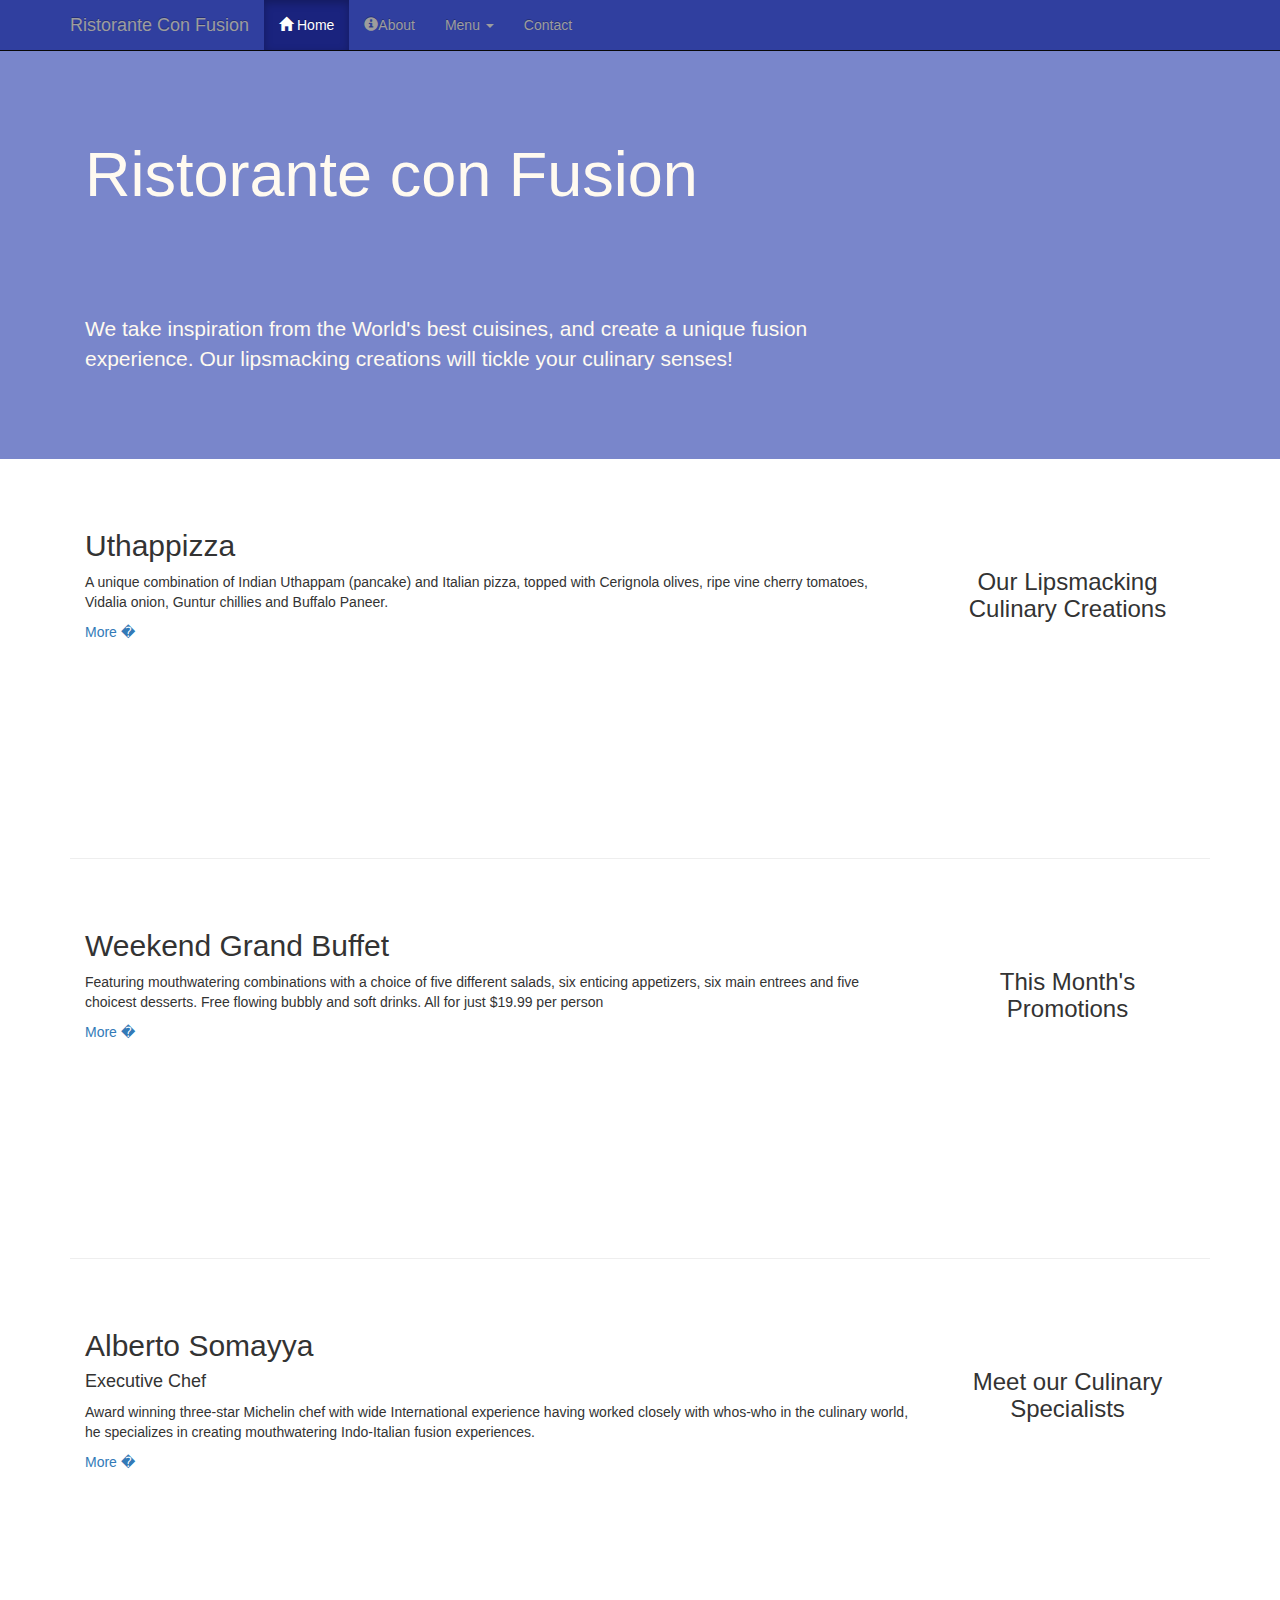
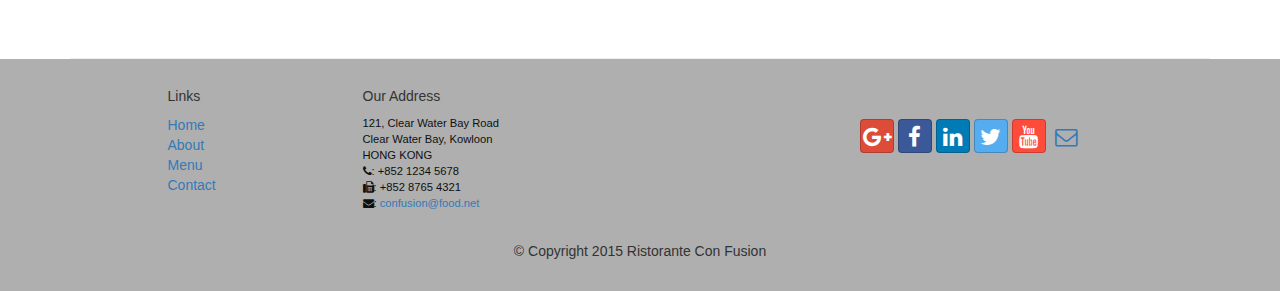
==== conFunsion week 3/index.html @ b26ae819 "Week 3" ====
<!DOCTYPE html>
<!-- saved from url=(0077)https://d396qusza40orc.cloudfront.net/phoenixassets/web-frameworks/index.html -->
<html lang="en">
<head>
    <meta charset="utf-8">
    <meta http-equiv="X-UA-Compatible" content="IE=edge">
    <meta name="viewport" content="width=device-width, initial-scale=1">
    <title>Ristorante Con Fusion</title>
    <link href="css/bootstrap.min.css" rel="stylesheet" >
    <link href="css/bootstrap-theme.min.css" rel="stylesheet" >
    <link href="css/mystyles.css" rel="stylesheet">
    <link href="css/font-awesome.min.css" rel="stylesheet">
    <link href="css/bootstrap-social.css" rel="stylesheet">
</head>

<body>
   <nav class="navbar navbar-inverse navbar-fixed-top" role="navigation">
            <div class="container">
                  <div class="navbar-header">
                        <button type="button" class="navbar-toggle collapsed" data-toggle="collapse" data-target="#navbar" aria-expanded="false" aria-controls="navbar">
                            <span class="sr-only">Toggle navigation</span>
                            <span class="icon-bar"></span>
                            <span class="icon-bar"></span>
                            <span class="icon-bar"></span>
                        </button>
                        <a class="navbar-brand" href="index.html">Ristorante Con Fusion</a>
                    </div>
                <div id="navbar" class="navbar-collapse collapse">
                    <ul class="nav navbar-nav">
                        <li class="active"><a href="index.html"><span class="glyphicon glyphicon-home"
                         aria-hidden="true"></span> Home</a></li>
                        <li><a href="aboutus.html"><span class="glyphicon glyphicon-info-sign"
                         aria-hidden="true"></span>About</a></li>
                        <li class="dropdown">
                        <a href="#" class="dropdown-toggle" data-toggle="dropdown"
                         role="button" aria-haspopup="true" aria-expanded="false">
                         Menu <span class="caret"></span></a>
                        <ul class="dropdown-menu">
                            <li><a href="#">Appetizers</a></li>
                            <li><a href="#">Main Courses</a></li>
                            <li><a href="#">Desserts</a></li>
                            <li><a href="#">Drinks</a></li>
                            <li role="separator" class="divider"></li>
                            <li class="dropdown-header">Specials</li>
                            <li><a href="#">Lunch Buffet</a></li>
                            <li><a href="#">Weekend Brunch</a></li>
                        </ul>
                     </li>
                        <li><a href="contactus.html">Contact</a></li>
                    </ul>

                </div>

            </div>
        </nav>  

    <header class="jumbotron">

        <!-- Main component for a primary marketing message or call to action -->

        <div class="container">
            <div class="row row-header">
                <div class="col-xs-12 col-sm-8">
                    <h1>Ristorante con Fusion</h1>
                    <p style="padding:40px;"></p>
                    <p>We take inspiration from the World's best cuisines, and create a unique fusion experience. Our lipsmacking creations will tickle your culinary senses!</p>
                </div>
                <div class="col-xs-12 col-sm-4">
                </div>
            </div>
        </div>
    </header>

    <div class="container">
        <div class="row row-content">
            <div class="col-xs-12 col-sm-3 col-sm-push-9">
                <p style="padding:20px;"></p>
                <h3 align="center">Our Lipsmacking Culinary Creations</h3>
            </div>
            <div class="col-xs-12 col-sm-9 col-sm-pull-3">
                <h2>Uthappizza</h2>
                <p>A unique combination of Indian Uthappam (pancake) and Italian pizza, topped with Cerignola olives, ripe vine cherry tomatoes, Vidalia onion, Guntur chillies and Buffalo Paneer.</p>
                <p><a href="https://d396qusza40orc.cloudfront.net/phoenixassets/web-frameworks/index.html#">More �</a></p>
            </div>
        </div>


        <div class="row row-content">
            <div class="col-xs-12 col-sm-3 col-sm-push-9">
                <p style="padding:20px;"></p>
                <h3 align="center">This Month's Promotions</h3>
            </div>
            <div class="col-xs-12 col-sm-9 col-sm-pull-3">
                <h2>Weekend Grand Buffet</h2>
                <p>Featuring mouthwatering combinations with a choice of five different salads, six enticing appetizers, six main entrees and five choicest desserts. Free flowing bubbly and soft drinks. All for just $19.99 per person </p>
                <p><a href="https://d396qusza40orc.cloudfront.net/phoenixassets/web-frameworks/index.html#">More �</a></p>
            </div>
        </div>

        <div class="row row-content">
            <div class="col-xs-12 col-sm-3 col-sm-push-9">
                <p style="padding:20px;"></p>
                <h3 align="center">Meet our Culinary Specialists</h3>
            </div>
            <div class="col-xs-12 col-sm-9 col-sm-pull-3">
                <h2>Alberto Somayya</h2>
                <h4>Executive Chef</h4>
                <p>Award winning three-star Michelin chef with wide International experience having worked closely with whos-who in the culinary world, he specializes in creating mouthwatering Indo-Italian fusion experiences. </p>
                <p><a href="https://d396qusza40orc.cloudfront.net/phoenixassets/web-frameworks/index.html#">More �</a></p>
            </div>
        </div>
    </div>
  
    <footer class="row-footer">
        <div class="container">
            <div class="row">             
                <div class="col-xs-5 col-xs-offset-1 col-sm-2 col-sm-offset-1">
                    <h5>Links</h5>
                    <ul class="list-unstyled">
                        <li><a href="https://d396qusza40orc.cloudfront.net/phoenixassets/web-frameworks/index.html#">Home</a></li>
                        <li><a href="https://d396qusza40orc.cloudfront.net/phoenixassets/web-frameworks/index.html#">About</a></li>
                        <li><a href="https://d396qusza40orc.cloudfront.net/phoenixassets/web-frameworks/index.html#">Menu</a></li>
                        <li><a href="https://d396qusza40orc.cloudfront.net/phoenixassets/web-frameworks/index.html#">Contact</a></li>
                    </ul>
                </div>
                <div class="col-xs-6 col-sm-5">
                    <h5>Our Address</h5>
                    <address>
		              121, Clear Water Bay Road<br>
		              Clear Water Bay, Kowloon<br>
		              HONG KONG<br>
                      <i class="fa fa-phone"></i>: +852 1234 5678<br>
                      <i class="fa fa-fax"></i>: +852 8765 4321<br>
                      <i class="fa fa-envelope"></i>: 
                                 <a href="mailto:confusion@food.net">confusion@food.net</a>
		           </address>
                </div>
                <div class="col-xs-12 col-sm-4">
                    <div class="nav navbar-nav" style="padding: 40px 10px;">
                        <a class="btn btn-social-icon btn-google-plus" href="http://google.com/+"><i class="fa fa-google-plus"></i></a>
                        <a class="btn btn-social-icon btn-facebook" href="http://www.facebook.com/profile.php?id="><i class="fa fa-facebook"></i></a>
                        <a class="btn btn-social-icon btn-linkedin" href="http://www.linkedin.com/in/"><i class="fa fa-linkedin"></i></a>
                        <a class="btn btn-social-icon btn-twitter" href="http://twitter.com/"><i class="fa fa-twitter"></i></a>
                        <a class="btn btn-social-icon btn-youtube" href="http://youtube.com/"><i class="fa fa-youtube"></i></a>
                        <a class="btn btn-social-icon" href="mailto:"><i class="fa fa-envelope-o"></i></a>
                    </div>
                </div>
                <div class="col-xs-12">
                    <p style="padding:10px;"></p>
                    <p align="center">© Copyright 2015 Ristorante Con Fusion</p>
                </div>
            </div>
        </div>
    </footer>

    <script src="https://ajax.googleapis.com/ajax/libs/jquery/1.11.3/jquery.min.js"></script>
    <script src="js/bootstrap.min.js"></script>
</body></html>
---- conFunsion week 3/css/mystyles.css ----
.row-header{
    margin:0px auto;
    padding:0px auto;
}

.row-content {
    margin:0px auto;
    padding: 50px 0px 50px 0px;
    border-bottom: 1px ridge;
    min-height:400px;
}

.row-footer{
    background-color: #AfAfAf;
    margin:0px auto;
    padding: 20px 0px 20px 0px;
}

.jumbotron {
    padding:70px 30px 70px 30px;
    margin:0px auto;
    background: #7986CB ;
    color:floralwhite;
}

address{
    font-size:80%;
    margin:0px;
    color:#0f0f0f;
}



body{
    padding:50px 0px 0px 0px;
    z-index:0;
}

.navbar-inverse {
     background: #303F9F;
}

.navbar-inverse .navbar-nav > .active > a,
.navbar-inverse .navbar-nav > .active > a:hover,
.navbar-inverse .navbar-nav > .active > a:focus {
    color: #fff;
    background: #1A237E;
}

.navbar-inverse .navbar-nav > .open > a,
 .navbar-inverse .navbar-nav > .open > a:hover,
 .navbar-inverse .navbar-nav > .open > a:focus {
    color: #fff;
    background: #1A237E;
}

.navbar-inverse .navbar-nav .open .dropdown-menu> li> a,
.navbar-inverse .navbar-nav .open .dropdown-menu {
    background-color: #303F9F;
    color:#eeeeee;
}

.navbar-inverse .navbar-nav .open .dropdown-menu> li> a:hover {
    color:#000000;
}
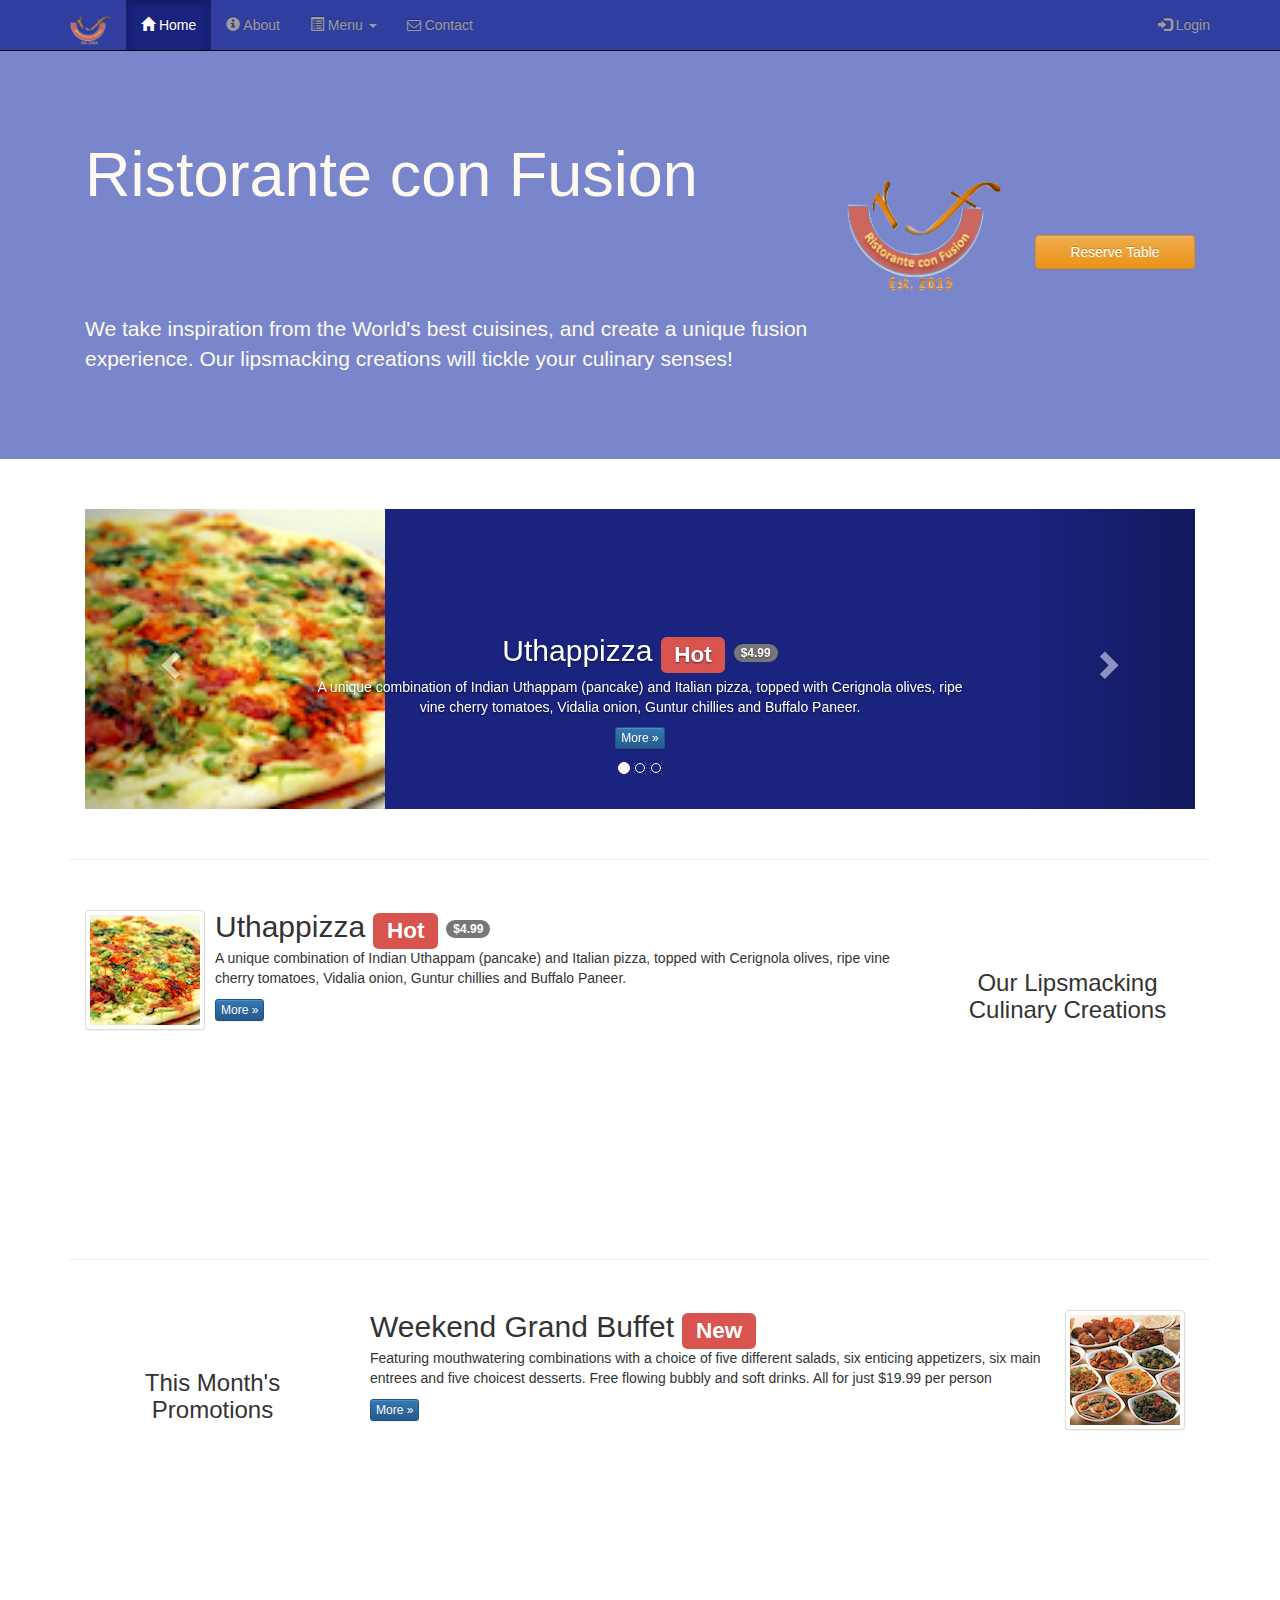
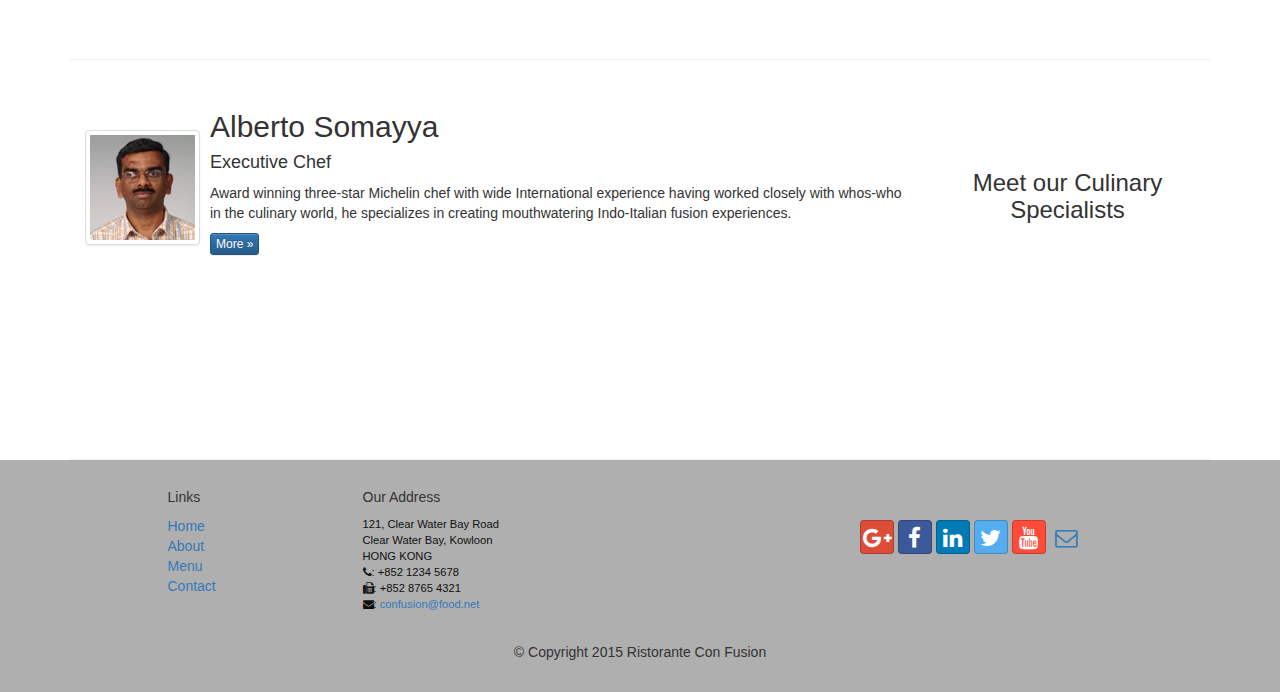
==== commit c9d02939: "week 3" ====
--- a/conFunsion week 3/index.html
+++ b/conFunsion week 3/index.html
@@ -1,3 +1,4 @@
+
 <!DOCTYPE html>
 <!-- saved from url=(0077)https://d396qusza40orc.cloudfront.net/phoenixassets/web-frameworks/index.html -->
 <html lang="en">
@@ -23,17 +24,17 @@
                             <span class="icon-bar"></span>
                             <span class="icon-bar"></span>
                         </button>
-                        <a class="navbar-brand" href="index.html">Ristorante Con Fusion</a>
+                        <a class="navbar-brand" href="index.html"><img src="img/logo.png" height=30 width=41></a>
                     </div>
                 <div id="navbar" class="navbar-collapse collapse">
                     <ul class="nav navbar-nav">
                         <li class="active"><a href="index.html"><span class="glyphicon glyphicon-home"
                          aria-hidden="true"></span> Home</a></li>
                         <li><a href="aboutus.html"><span class="glyphicon glyphicon-info-sign"
-                         aria-hidden="true"></span>About</a></li>
+                         aria-hidden="true"></span> About</a></li>
                         <li class="dropdown">
                         <a href="#" class="dropdown-toggle" data-toggle="dropdown"
-                         role="button" aria-haspopup="true" aria-expanded="false">
+                         role="button" aria-haspopup="true" aria-expanded="false"><span class="glyphicon glyphicon-list-alt"></span>
                          Menu <span class="caret"></span></a>
                         <ul class="dropdown-menu">
                             <li><a href="#">Appetizers</a></li>
@@ -46,14 +47,116 @@
                             <li><a href="#">Weekend Brunch</a></li>
                         </ul>
                      </li>
-                        <li><a href="contactus.html">Contact</a></li>
+                        <li><a href="contactus.html"><i class="fa fa-envelope-o"></i> Contact</a></li>
                     </ul>
-
-                </div>
-
-            </div>
-        </nav>  
-
+                    <ul class="nav navbar-nav navbar-right">
+                        <li><a data-toggle="modal" data-target="#loginModal">
+                        <span class="glyphicon glyphicon-log-in"></span> Login</a>
+                        </li>
+                    </ul>
+             </div>
+        </div>
+    </nav>
+    <div id="loginModal" class="modal fade" role="dialog">
+        <div class="modal-dialog">
+            <!-- Modal content-->
+            <div class="modal-content">
+                <div class="modal-header">
+                    <button type="button" class="close" data-dismiss="modal">&times;</button>
+                    <h4 class="modal-title">Login </h4>
+                </div>
+                <div class="modal-body">
+                    <form class="form-inline">
+                        <div class="form-group">
+                            <label class="sr-only" for="email">Email address</label> 
+                            <input type="email" class="form-control input-sm" placeholder="email">
+                        </div>
+                        <div class="form-group"> 
+                            <label class="sr-only" for="password">Password</label>
+                            <input type="password" class="form-control input-sm" placeholder="password">
+                        </div>
+                            <div class="checkbox"> <label><input type="checkbox"> Remember me</label></div>
+                            <button type="submit" class="btn btn-info">Sign in</button>
+                            <button type="button" class="btn btn-default btn-sm" data-dismiss="modal">Cancel</button>
+                        
+                    </form>
+                </div>
+            </div>
+        </div>
+    </div> 
+     <!-- Week 3 Assignment Task2 -->
+        <div id="form_reservation" class="modal fade" role="dialog">
+            <div class="modal-dialog">
+            <!-- Modal content-->
+                <div class="modal-content">
+                    <div class="modal-header">
+                        <button type="button" class="close" data-dismiss="modal">&times;</button>
+                        <h3 class="modal-title">Reserve a Table </h3>
+                    </div>
+                    <div class="modal-body">
+                        <form class="form-inline">
+                            <div class="row">
+                                <div class="col-xs-12 col-sm-1 " >
+                                    <label>Number of Guests</label>
+                                </div>
+                                <div class="form-group col-xs-12 col-sm-11 col-sm-push-1">
+                                    <div class="radio form-inline">
+                                        <label class="radio-inline"><input type="radio" values"1" name="gueses"> 1 </input></label>
+                                        <label class="radio-inline"><input type="radio" values"2" name="gueses"> 2 </input></label>
+                                        <label class="radio-inline"><input type="radio" values"3" name="gueses"> 3 </input></label>
+                                        <label class="radio-inline"><input type="radio" values"4" name="gueses"> 4 </input></label>
+                                        <label class="radio-inline"><input type="radio" values"5" name="gueses"> 5 </input></label>
+                                        <label class="radio-inline"><input type="radio" values"6" name="gueses"> 6 </input></label>
+                                    </div>
+                                </div>
+                            </div>
+                            <div class="row">
+                                <div class="col-xs-12 col-sm-1">
+                                    <h5><strong>Section</strong></h5>  
+                                </div> 
+                              <!-- Week 3 Assignment Task4 -->
+                                <div class=" btn-group col-xs-12 col-sm-10 col-sm-push-1" data-toggle="buttons">
+                                    <label class="btn btn-success btn-sm active"><input type="radio" name="options" id="option1" autocomplete="off" checked>Non-smoking</label>
+                                    <label class="btn btn-danger btn-sm"><input type="radio" name="options" id="option1" autocomplete="off">Smoking</label>
+                                </div>     
+                            </div>
+                            <div class="row">
+                                <div class="col-xs-12 col-sm-1">
+                                    <label > Date and Time</label> 
+                                </div>
+                                <div class="col-xs-12 col-sm-5 col-sm-push-1">
+                                    <div class="input-group has-feedback form-inline">
+                                            <input type="date" name="date"  class="form-control btn-sm">
+                                            <span class="glyphicon glyphicon-calendar form-control-feedback" aria-hidden="true"></span>   
+                                    </div>
+                                </div>
+                                <div class="col-xs-12 col-sm-4">
+                                    <div class="input-group has-feedback form-inline">
+                                        <input type="time" name="time" value="" class="form-control btn-sm">
+                                        <span class="glyphicon glyphicon-time form-control-feedback" aria-hidden="true"></span>   
+                                    </div>
+                                </div>
+                            </div>
+                            <div class="row">
+                                <div  class="col-xs-12 col-sm-push-2">
+                                    <button type="submit" class="btn btn-primary btn-sm">Reserve</button>
+                                    <button type="button" class="btn btn-default btn-sm" data-dismiss="modal">Cancel</button>
+                                </div>
+                            </div>
+                            <div class="row">
+                                <p style="padding:5px;"></p>
+                                <div class="col-xs-12">
+                                    <div class="alert alert-warning alert-dismissible" role="alert">
+                                        <button type="button" class="close" data-dismiss="alert" aria-label="Close"><span aria-hidden="true">&times;</span></button>
+                                        <strong>Warning::</strong> Please <a href="tel:+85212345678" class="alert-link"><strong>call</strong></a> us to reserve for more than six gueses
+                                    </div>
+                                </div>
+                            </div>
+                        </form>
+                    </div>
+                </div>
+            </div>
+        </div>
     <header class="jumbotron">
 
         <!-- Main component for a primary marketing message or call to action -->
@@ -65,48 +168,141 @@
                     <p style="padding:40px;"></p>
                     <p>We take inspiration from the World's best cuisines, and create a unique fusion experience. Our lipsmacking creations will tickle your culinary senses!</p>
                 </div>
-                <div class="col-xs-12 col-sm-4">
+                 <div class="col-xs-12 col-sm-2">
+                    <p style="padding:20px;"></p>
+                    <img src="img/logo.png" class="img-responsive">
+                </div>
+                 <!-- Week 3 Assignment Task1 -->
+                 <!-- Week 3 Assignment Task3 -->
+                 <div class="col-xs-12 col-sm-2">
+                    <p style="padding:50px;"></p>
+                    <a type="button" class="btn btn-warning btn-block" data-toggle="modal" data-target="#form_reservation">Reserve Table</a>
                 </div>
             </div>
         </div>
     </header>
 
     <div class="container">
+        <div class="row row-content">
+           <div class="col-xs-12">
+                <div id="mycarousel" class="carousel slide" data-ride="carousel">
+                    <!-- Indicators -->
+                    <ol class="carousel-indicators">
+                        <li data-target="#mycarousel" data-slide-to="0" class="active"></li>
+                        <li data-target="#mycarousel" data-slide-to="1"></li>
+                        <li data-target="#mycarousel" data-slide-to="2"></li>
+                    </ol>
+                    <div class="carousel-inner" role="listbox">
+                        <div class="item active">
+                            <img class="img-responsive" src="img/uthappizza.png" alt="Uthappizza">
+                            <div class="carousel-caption">
+                            <h2>Uthappizza  <span class="label label-danger">Hot</span> <span class="badge">$4.99</span></h2>
+                            <p>A unique combination of Indian Uthappam (pancake) and
+                              Italian pizza, topped with Cerignola olives, ripe vine
+                              cherry tomatoes, Vidalia onion, Guntur chillies and
+                              Buffalo Paneer.</p>
+                            <p><a class="btn btn-primary btn-xs" href="#">More &raquo;</a></p>
+                            </div>
+                        </div>
+                        <div class="item">
+                            <img class="img-responsive" src="img/buffet.png" alt="Buffet">
+                            <div class="carousel-caption">
+                            <h2>Weekend Grand Buffet <span class="label label-danger label-xs"> New</span></h2>
+                            <p>Featuring mouthwatering combinations with a choice of five different salads, six enticing appetizers, six main entrees and five choicest desserts. Free flowing bubbly and soft drinks. All for just $19.99 per person </p>
+                            <p><a class="btn btn-primary btn-xs" href="#">More &raquo;</a></p>
+                            </div>
+                        </div>
+                        <div class="item">
+                            <img class="img-responsive" src="img/alberto.png" alt="Alberto Somayya">
+                            <div class="carousel-caption">
+                                <h2>Alberto Somayya</h2>
+                                <h4>Executive Chef</h4>
+                                <p>Award winning three-star Michelin chef with wide International experience having worked closely with whos-who in the culinary world, he specializes in creating mouthwatering Indo-Italian fusion experiences.</p>
+                                <p><a class="btn btn-primary btn-xs" href="#">More &raquo;</a></p>
+                            </div>
+                        </div>
+                    </div>
+                    <!-- Controls -->
+                <a class="left carousel-control" href="#mycarousel" role="button" data-slide="prev">
+                    <span class="glyphicon glyphicon-chevron-left" aria-hidden="true"></span>
+                    <span class="sr-only">Previous</span>
+                </a>
+                <a class="right carousel-control" href="#mycarousel" role="button" data-slide="next">
+                    <span class="glyphicon glyphicon-chevron-right" aria-hidden="true"></span>
+                    <span class="sr-only">Next</span>
+                </a>
+                </div>
+            </div>
+       </div>
         <div class="row row-content">
             <div class="col-xs-12 col-sm-3 col-sm-push-9">
                 <p style="padding:20px;"></p>
                 <h3 align="center">Our Lipsmacking Culinary Creations</h3>
             </div>
             <div class="col-xs-12 col-sm-9 col-sm-pull-3">
-                <h2>Uthappizza</h2>
-                <p>A unique combination of Indian Uthappam (pancake) and Italian pizza, topped with Cerignola olives, ripe vine cherry tomatoes, Vidalia onion, Guntur chillies and Buffalo Paneer.</p>
-                <p><a href="https://d396qusza40orc.cloudfront.net/phoenixassets/web-frameworks/index.html#">More �</a></p>
-            </div>
-        </div>
-
-
+                <div class="media">
+                    <div class="media-left media-middle">
+                        <a href="#">
+                        <img class="media-object img-thumbnail"
+                         src="img/uthappizza.png" alt="Uthappizza">
+                        </a>
+                    </div>
+                    <div class="media-body">
+                        <h2 class="media-heading">Uthappizza <span class="label label-danger label-xs">Hot</span>  <span class="badge">$4.99</span></h2>
+                        <p>A unique combination of Indian Uthappam (pancake) and
+                          Italian pizza, topped with Cerignola olives, ripe vine
+                          cherry tomatoes, Vidalia onion, Guntur chillies and
+                          Buffalo Paneer.</p>
+                        <p><a class="btn btn-primary btn-xs" href="#">More &raquo;</a></p>
+                    </div>
+                </div>
+            </div>
+        </div>
         <div class="row row-content">
-            <div class="col-xs-12 col-sm-3 col-sm-push-9">
+            <div class="col-xs-12 col-sm-3">
                 <p style="padding:20px;"></p>
                 <h3 align="center">This Month's Promotions</h3>
             </div>
-            <div class="col-xs-12 col-sm-9 col-sm-pull-3">
-                <h2>Weekend Grand Buffet</h2>
-                <p>Featuring mouthwatering combinations with a choice of five different salads, six enticing appetizers, six main entrees and five choicest desserts. Free flowing bubbly and soft drinks. All for just $19.99 per person </p>
-                <p><a href="https://d396qusza40orc.cloudfront.net/phoenixassets/web-frameworks/index.html#">More �</a></p>
-            </div>
-        </div>
-
+            <div class="col-xs-12 col-sm-9">
+                <!-- Week 2 Assignment Task4 -->
+                <div class="media">
+                    <div class="media-body">
+                        <h2 class="media-heading">Weekend Grand Buffet <span class="label label-danger label-xs">New</span></h2>
+                        <p>Featuring mouthwatering combinations with a choice of five different salads, six enticing appetizers, six main entrees and five choicest desserts. Free flowing bubbly and soft drinks. All for just $19.99 per person </p>
+                        <p><a class="btn btn-primary btn-xs" href="#">More &raquo;</a></p>
+                    </div>
+                    <div class="media-left media-middle">
+                        <a href="#">
+                            <img class="media-object img-thumbnail" src="img/buffet.png" alt="Buffet">
+                        </a>
+                    </div>
+                </div>
+            </div>
+        </div>
         <div class="row row-content">
             <div class="col-xs-12 col-sm-3 col-sm-push-9">
                 <p style="padding:20px;"></p>
                 <h3 align="center">Meet our Culinary Specialists</h3>
             </div>
             <div class="col-xs-12 col-sm-9 col-sm-pull-3">
-                <h2>Alberto Somayya</h2>
-                <h4>Executive Chef</h4>
-                <p>Award winning three-star Michelin chef with wide International experience having worked closely with whos-who in the culinary world, he specializes in creating mouthwatering Indo-Italian fusion experiences. </p>
-                <p><a href="https://d396qusza40orc.cloudfront.net/phoenixassets/web-frameworks/index.html#">More �</a></p>
+                 <div class="media">
+                    <div class="media-left media-middle">
+                        <a href="#">
+                        <img class="media-object img-thumbnail"
+                         src="img/alberto.png" alt="Alberto Somayya">
+                        </a>
+                    </div>
+                    <div class="media-body">
+                        <h2 class="media-heading">Alberto Somayya</h2>
+                        <h4>Executive Chef</h4>
+                        <p>Award winning three-star Michelin chef with wide
+                         International experience having worked closely with
+                         whos-who in the culinary world, he specializes in
+                          creating mouthwatering Indo-Italian fusion experiences.
+                         </p>
+                        <p><a class="btn btn-primary btn-xs" href="#">More &raquo;</a></p>
+                    </div>
+                </div>
             </div>
         </div>
     </div>
@@ -126,14 +322,14 @@
                 <div class="col-xs-6 col-sm-5">
                     <h5>Our Address</h5>
                     <address>
-		              121, Clear Water Bay Road<br>
-		              Clear Water Bay, Kowloon<br>
-		              HONG KONG<br>
+                      121, Clear Water Bay Road<br>
+                      Clear Water Bay, Kowloon<br>
+                      HONG KONG<br>
                       <i class="fa fa-phone"></i>: +852 1234 5678<br>
                       <i class="fa fa-fax"></i>: +852 8765 4321<br>
                       <i class="fa fa-envelope"></i>: 
                                  <a href="mailto:confusion@food.net">confusion@food.net</a>
-		           </address>
+                   </address>
                 </div>
                 <div class="col-xs-12 col-sm-4">
                     <div class="nav navbar-nav" style="padding: 40px 10px;">
--- a/conFunsion week 3/css/mystyles.css
+++ b/conFunsion week 3/css/mystyles.css
@@ -63,3 +63,24 @@
 .navbar-inverse .navbar-nav .open .dropdown-menu> li> a:hover {
     color:#000000;
 }
+.tab-content {
+    border-left: 1px solid #ddd;
+    border-right: 1px solid #ddd;
+    border-bottom: 1px solid #ddd;
+    padding: 10px;
+}
+.affix {
+    top:100px;
+}
+.carousel {
+    background:#1A237E;
+}
+.carousel .item {
+  height: 300px;
+}
+.item img {
+    position: absolute;
+    top: 0;
+    left: 0;
+    min-height: 300px;
+}
